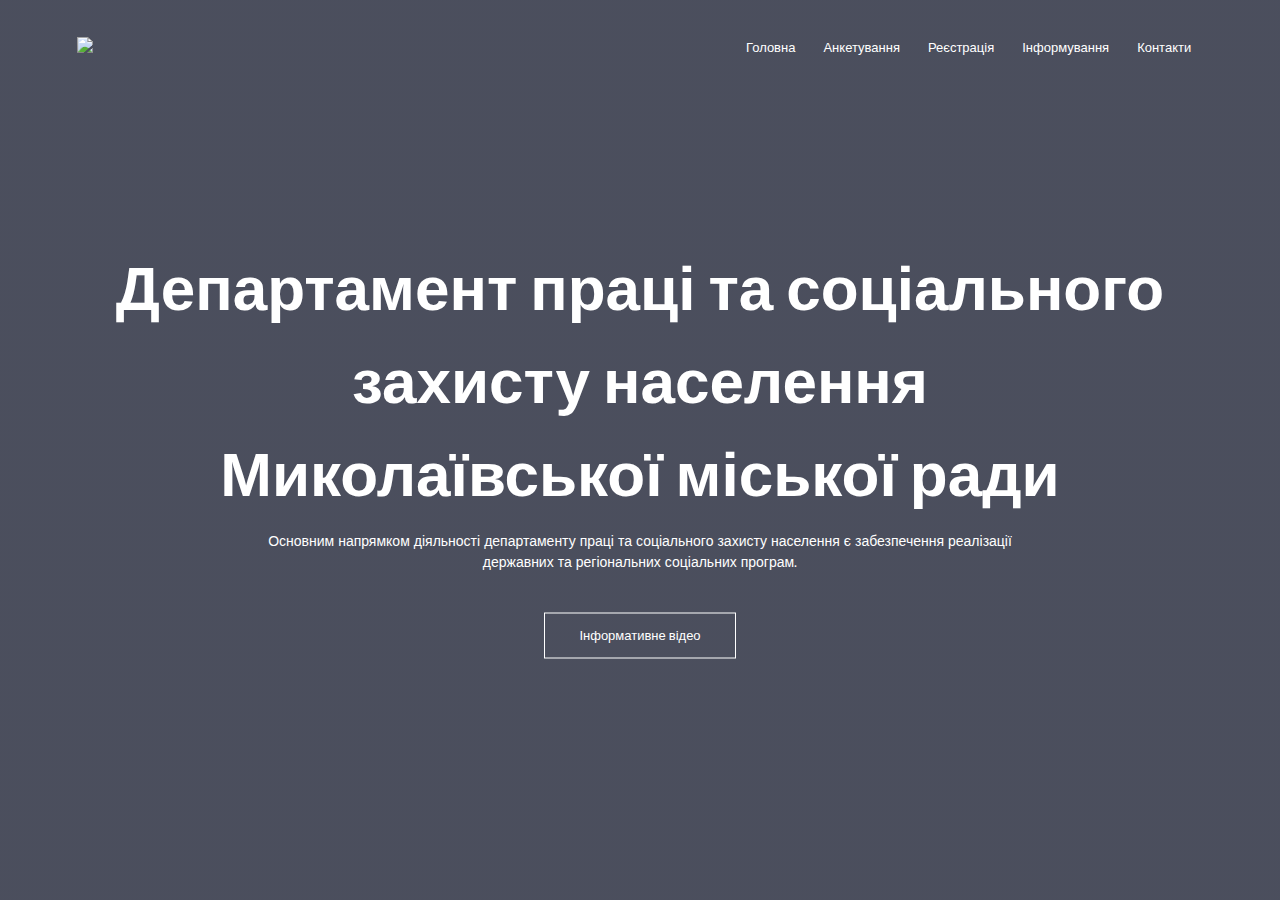
==== index.html @ 979b16bf "Add files via upload" ====
<!DOCTYPE html>
<html lang="en">
<head>
    <meta charset="UTF-8">
    <meta http-equiv="X-UA-Compatible" content="IE=edge">
    <meta name="viewport" content="width=device-width, initial-scale=1.0">
    <title>Департамент праці та соціального захисту населення Миколаївської міської ради</title>
    <link rel="stylesheet" href="style.css">
    <link rel="preconnect" href="https://fonts.googleapis.com">
<link href="https://fonts.googleapis.com/css2?family=Poppins:ital,wght@0,100;0,200;0,300;0,400;0,600;1,700&display=swap" rel="stylesheet">
<link rel="stylesheet" href="https://cdn.jsdelivr.net/npm/@fortawesome/fontawesome-free@6.2.1/css/fontawesome.min.css">
</head>
<body>
    <section class="header">
    <nav>
        <a href="index.html"><img src="img/Без_названия-removebg-preview.png"></a>
        <div class="nav-links" id="navLinks">
            <ul>
                <li><a href="index.html" >Головна</a></li>
                
                <li class="dropdown">
                  <a href="#">Анкетування</a>
                  <div class="dropdown-menu">
                    <a href="test.html">Анкетування щодо якості наданих соціальних послуг</a>
                    <a href="test2.php">Анкетування ВПО</a>
                    <a href="#">Анкетування пільги</a>    
                  </div>
                </li>
                <li class="dropdown">          
                <a href="">Реєстрація</a>
                <div class="dropdown-menu">
                  <a href="register.php">Реєстрація на зустріч</a>
                  <a href="poek.php">Реєстрація на пойок</a>  
                </div>
              </li>
              <li class="dropdown">          
                <a href="">Інформування</a>
                <div class="dropdown-menu">
                  <a href="pdf/Брошюра_Довідник OK.pdf">Довідник для ВПО</a>
                  <a href=""></a>  
                </div>
              </li>

                <li class="dropdown">
                  <a href="#">Контакти</a>
                  <div class="dropdown-menu">
                    <a href="contact.html">Департамент</a>
                    <a href="contact1.html">Усвік Центр</a>
                    <a href="contact2.html">Усвік Інугл</a>
                    <a href="contact3.html">Усвік Завод</a>
                    <a href="contact4.html">Усвік Кораб</a>
                    <a href="#">Елемент меню 3</a>
                  </div>
                </li>
              </ul>
              
    </nav>
    <div class="text-box">
        <h4>Департамент праці та соціального захисту населення<br>Миколаївської міської ради</h4>
        <p>Основним напрямком діяльності департаменту праці та соціального захисту населення є забезпечення реалізації<br> державних та регіональних соціальних програм.</p>
        <a href="video.html"class="hero-btn">Інформативне відео</a>
    </div>
    </section>
<!------Javascript for Toggle Menu------>
    <script>

        var navLinks= document.getElementById("navLinks")
        function showMenu(){
        navLinks.style.right="0";
        }
        function hideMenu(){
        navLinks.style.right="-200px";
        }
    </script>
</body>
</html>
---- style.css ----
*{
    margin: 0;
    padding: 0;
    font-family: 'Poppins', sans-serif;
}
.header{
    min-height: 100vh;
    width: 100%;
    background-image: linear-gradient(rgba(4,9,30,0.7),rgba(4,9,30,0.7)),url(img/sots-zah.jpg);
    background-position: center;
    background-size: cover;
    position: relative;
}
nav{
    display: flex;
    padding: 2% 6%;
    justify-content: space-between;
    align-items: center;
}
nav img{
    width: 150px;
}
.nav-links{
    flex: 1;
    text-align: right;

}
.nav-links ul li{
    list-style: none;
    display: inline-block;
    padding: 8px 12px;
    position: relative;
}
.nav-links ul li a{
    color: #fff;
    text-decoration: none;
    font-size: 13px;
}
.nav-links ul li::after{
    content: '';
    width: 0%;
    height: 2px;
    background-color: #f44336;
    display: block;
    margin: auto;
}
.nav-links ul li:hover::after{
    width: 100%;
}
.text-box{
    width: 90%;
    color: #fff;
    position: absolute;
    top: 50%;
    left: 50%;
    transform: translate(-50%,-50%);
    text-align: center;
}
.text-box h4{
    font-size: 62px;
}
.text-box p{
    margin: 10px 0 40px;
    font-size: 14px;
    color: #fff; 
}
.hero-btn{
    display: inline-block;
    text-decoration: none;
    color: #fff;
    border: 1px solid #fff;
    padding: 12px 34px;
    font-size: 13px;
    background: transparent;
    position: relative;
    cursor: pointer;
}
.hero-btn:hover{
    border: 1px solid #f44336;
    background: #f44336;
    transition: 1s;
}
nav .fa{
    display: none;
}
@media(max-width:700px){
    .text-box h1{
        font-size: 20px;
    }
    .nav-links ul li{
        display: block;
    }
    .nav-links{
        position: absolute;
        background-color: #f44336;
        height: 100vh;
        width: 200px;
        top: 0;
        right: -200px;
        text-align: left;
        z-index: 2;
        transition: 1s;


    }
    nav .fa{
        display: block;
        color: #fff;
        margin: 10px;
        font-size: 22px;
        cursor: pointer;
    }
    .nav-links ul{
        padding: 30px;
    }
}
/* Стили для заголовка */
h1 {
  font-size: 32px;
  font-weight: bold;
  text-align: center;
  margin-top: 40px;
}

/* Стили для всей формы */
form {
  max-width: 600px;
  margin: 0 auto;
  padding: 20px;
  border: 1px solid #ddd;
  border-radius: 5px;
}

/* Стили для полей ввода */
input[type="text"],
input[type="email"],
input[type="tel"],
textarea {
  width: 100%;
  padding: 10px;
  margin-bottom: 20px;
  border: 1px solid #ddd;
  border-radius: 5px;
  font-size: 16px;
  font-family: 'Poppins', sans-serif;
}

/* Стили для кнопки отправки */
button[type="submit"] {
  background-color: #0066cc;
  color: #fff;
  border: none;
  border-radius: 5px;
  padding: 10px 20px;
  font-size: 16px;
  cursor: pointer;
  transition: background-color 0.2s ease;
}

button[type="submit"]:hover {
  background-color: #0052a3;
}

/* Стили для заголовков вопросов */
h2 {
  font-size: 20px;
  font-weight: bold;
  margin-top: 30px;
}

/* Стили для ответов на вопросы */
input[type="radio"] {
  margin-right: 10px;
}

label {
  font-size: 16px;
  margin-bottom: 10px;
  display: block;
  cursor: pointer;
}

/* Стили для поля ввода "Інше" */
#question1j_input {
  display: none;
  margin-top: 10px;
}

/* Стили для активации поля ввода "Інше" */
#question1j:checked ~ #question1j_input {
  display: block;
}

body {
    font-family: 'Poppins', sans-serif;
    display: flex;
    justify-content: center;
    align-items: center;
    min-height: 100vh;
}

.wrapper {
    width: 370px;
}

.wrapper .title {
    background: #007bff;
    color: white;
    line-height: 2.5;
    border-radius: 5px 5px 0 0;
    text-align: center;
    font-size: 20px;
}

.wrapper .box {
    border: 1px solid #efefef;
    padding: 10px 15px;
    min-height: 400px;
    max-height: 400px;
}

.wrapper .box .item {
    display: flex;
    float: left;
    margin: 10px 0;
}

.wrapper .box .item .icon {
    background: #007bff;
    color: white;
    width: 40px;
    height: 40px;
    text-align: center;
    line-height: 40px;
    border-radius: 50%;
}

.wrapper .box .item .msg {
    background: #007bff;
    color: white;
    border-radius: 10px;
    width: 150px;
    margin-left: 10px;
}

.wrapper .box .item .msg p {
    padding: 10px;
}

.wrapper .box .item.right {
    float: right;
}

.wrapper .box .item.right .msg {
    background: #efefef;
    color: #333;
}

.wrapper .typing-area {
    width: 100%;
    background: #efefef;
    height: 50px;
    display: flex;
    justify-content: center;
    align-items: center;
    padding: 10px;
}

.wrapper .typing-area .input-field {
    width: 100%;
    position: relative;
}

.wrapper .typing-area .input-field input {
    width: 100%;
    padding: 10px;
    border: 1px solid transparent;
    border-radius: 3px;
    outline: none;
    padding-right: 70px;
    font-family: 'Poppins', sans-serif;
    transition: 0.3s all ease;
}

.wrapper .typing-area .input-field input:focus {
    border-color: #007bff;
}

.wrapper .typing-area .input-field button {
    position: absolute;
    top: 50%;
    right: 10px;
    transform: translateY(-50%);
    background: transparent;
    border: 1px solid #007bff;
    padding: 5px 10px;
    border-radius: 3px;
    color: #007bff;
    outline: none;
    cursor: pointer;
    opacity: 0;
    pointer-events: none;
    transition: 0.3s all ease;
}

.wrapper .typing-area .input-field button:hover {
    background: #007bff;
    color: white;
}

.wrapper .typing-area .input-field input:valid ~ button {
    opacity: 1;
    pointer-events: auto;
}
/* Общий блок контактов */
.contact-container {
    display: flex;
    flex-wrap: wrap;
    justify-content: space-between;
    align-items: center;
    margin: 30px auto;
    max-width: 800px;
  }
  
  /* Стили для блока с картой */
  .map-container {
    flex-basis: 100%;
    height: 400px;
  }
  
  /* Стили для блока с формой обратной связи */
  .form-container {
    flex-basis: calc(50% - 15px);
    padding: 30px;
    border-radius: 5px;
    box-shadow: 0 0 5px rgba(0, 0, 0, 0.3);
    background-color: #f7f7f7;
    margin-bottom: 30px;
  }
  
  .form-container h2 {
    font-size: 24px;
    margin-bottom: 20px;
  }
  
  .form-container input[type="text"],
  .form-container input[type="email"],
  .form-container textarea {
    display: block;
    width: 100%;
    padding: 10px;
    margin-bottom: 15px;
    border: none;
    border-radius: 5px;
    box-shadow: inset 0 0 5px rgba(0, 0, 0, 0.1);
    font-size: 16px;
  }
  
  .form-container textarea {
    height: 150px;
  }
  
  .form-container input[type="submit"] {
    display: block;
    width: 100%;
    padding: 10px;
    background-color: #007bff;
    color: #fff;
    border: none;
    border-radius: 5px;
    font-size: 18px;
    cursor: pointer;
    transition: background-color 0.3s ease-in-out;
  }
  
  .form-container input[type="submit"]:hover {
    background-color: #0062cc;
  }
  
  /* Стили для блока с информацией */
  .info-container {
    flex-basis: calc(50% - 15px);
    padding: 30px;
    border-radius: 5px;
    box-shadow: 0 0 5px rgba(0, 0, 0, 0.3);
    background-color: #f7f7f7;
    margin-bottom: 30px;
  }
  
  .info-container h2 {
    font-size: 24px;
    margin-bottom: 20px;
  }
  
  .info-container p {
    font-size: 16px;
    margin-bottom: 15px;
  }
  
  .info-container a {
    display: inline-block;
    padding: 10px;
    background-color: #007bff;
    color: #fff;
    text-decoration: none;
    border-radius: 5px;
    font-size: 18px;
    margin-right: 15px;
    transition: background-color 0.3s ease-in-out;
  }
  
  .info-container a:hover {
    background-color: #0062cc;
  }
  .social-links {
    display: flex;
    justify-content: center;
    margin-top: 20px;
  }
  
  .social-links a {
    margin: 0 10px;
    color: #555;
    font-size: 24px;
  }
  
  .social-links a:hover {
    color: #0077b5;
  }
  .dropdown-menu {
    display: none;
    position: absolute;
    z-index: 1;
  }
  
  .dropdown:hover .dropdown-menu {
    display: block;
  }
  .dropdown-menu {
    background-color: red;
  }
  .dropdown-menu {
    background-color: red;
    z-index: 999;
    padding: 10px;
  }
  .dropdown-menu a {
    display: block;
    margin-bottom: 10px;
    font-size: 18px;
  }
  body {
    font-family: 'Poppins', sans-serif;
    background-color: #f8f8f8;
  }
  
  .contact-container {
    max-width: 800px;
    margin: 0 auto;
    padding: 30px;
    background-color: #ffffff;
    box-shadow: 0 2px 6px rgba(0,0,0,0.1);
  }
  
  .contact-info {
    display: flex;
    flex-wrap: wrap;
    justify-content: space-between;
    margin-top: 30px;
  }
  
  .contact-item {
    display: flex;
    align-items: center;
    margin-bottom: 20px;
  }
  
  .contact-icon {
    font-size: 24px;
    margin-right: 10px;
  }
  
  .map-container {
    margin-top: 30px;
    position: relative;
    padding-bottom: 56.25%;
    height: 0;
    overflow: hidden;
  }
  
  .map-container iframe {
    position: absolute;
    top: 0;
    left: 0;
    width: 100%;
    height: 100%;
  }
 form {
        max-width: 600px;
        margin: auto;
      }

      label {
        display: block;
        margin-bottom: 10px;
      }

      input[type="text"],
      input[type="tel"] {
        padding: 5px;
        border-radius: 5px;
        border: none;
        border: 1px solid #ccc;
        width: 100%;
        max-width: 400px;
      }

      table {
        width: 100%;
        border-collapse: collapse;
        margin-bottom: 20px;
      }

      th,
      td {
        border: 1px solid #ccc;
        padding: 10px;
        text-align: center;
      }

      th {
        background-color: #eee;
        font-weight: bold;
      }

      input[type="radio"] {
        margin: 0 5px;
      }

      input[type="submit"] {
        background-color: #007bff;
        color: #fff;
        border: none;
        padding: 10px 20px;
        border-radius: 5px;
        cursor: pointer;
        transition: background-color 0.3s;
      }

      input[type="submit"]:hover {
        background-color: #0062cc;
      }

      body {
        font-family: Arial, sans-serif;
        margin: 0;
        padding: 0;
      }
      .form-container {
        display: flex;
        flex-direction: column;
        align-items: center;
        margin-top: 20px;
      }
      .form-title {
        font-size: 24px;
        font-weight: bold;
        margin-bottom: 20px;
      }
      .form-wrapper {
        width: 100%;
        max-width: 600px;
        padding: 20px;
        border: 1px solid #ccc;
        border-radius: 5px;
      }
      table {
        border-collapse: collapse;
        width: 100%;
      }
      th, td {
        padding: 10px;
        text-align: left;
      }
      th {
        font-weight: bold;
      }
      tr:nth-child(even) {
        background-color: #f2f2f2;
      }
      input[type="radio"] {
        margin-right: 10px;
      }
      input[type="submit"] {
        background-color: #4CAF50;
        color: #fff;
        padding: 10px 20px;
        border: none;
        border-radius: 5px;
        cursor: pointer;
        margin-top: 20px;
        font-size: 16px;
      }
      input[type="submit"]:hover {
        background-color: #3e8e41;
      }
      /* усвік Центр*/
      body {
        font-family: 'Poppins', sans-serif;
        background-color: #f2f2f2;
        margin: 0;
        padding: 0;
      }
      
      .contact {
        display: flex;
        flex-direction: column;
        align-items: center;
        justify-content: center;
        height: 100vh;
        background-color: #ffffff;
        border-radius: 5px;
        padding: 20px;
        box-shadow: 0 2px 4px rgba(0, 0, 0, 0.1);
      }
      
      .contact-details {
        text-align: center;
        margin-top: 20px;
      }
      
      .contact-details h2 {
        font-size: 24px;
        margin-bottom: 10px;
      }
      
      .contact-details p {
        margin: 0;
        margin-bottom: 5px;
      }
      /* усвік Інгул*/
      body {
        font-family: 'Poppins', sans-serif;
        background-color: #f2f2f2;
        margin: 0;
        padding: 0;
      }
      
      .contact {
        display: flex;
        flex-direction: column;
        align-items: center;
        justify-content: center;
        height: 100vh;
        background-color: #ffffff;
        border-radius: 5px;
        padding: 20px;
        box-shadow: 0 2px 4px rgba(0, 0, 0, 0.1);
      }
      
      .contact-details {
        text-align: center;
        margin-top: 20px;
      }
      
      .contact-details h2 {
        font-size: 24px;
        margin-bottom: 10px;
      }
      
      .contact-details p {
        margin: 0;
        margin-bottom: 5px;
      }
      /* усвік Завод*/
      body {
        font-family: 'Poppins', sans-serif;
        background-color: #f2f2f2;
        margin: 0;
        padding: 0;
      }
      
      .contact {
        display: flex;
        flex-direction: column;
        align-items: center;
        justify-content: center;
        height: 100vh;
        background-color: #ffffff;
        border-radius: 5px;
        padding: 20px;
        box-shadow: 0 2px 4px rgba(0, 0, 0, 0.1);
      }
      
      .contact-details {
        text-align: center;
        margin-top: 20px;
      }
      
      .contact-details h2 {
        font-size: 24px;
        margin-bottom: 10px;
      }
      
      .contact-details p {
        margin: 0;
        margin-bottom: 5px;
      }
      /* усвік Кораб*/
      body {
        font-family: 'Poppins', sans-serif;
        background-color: #f2f2f2;
        margin: 0;
        padding: 0;
      }
      
      .contact {
        display: flex;
        flex-direction: column;
        align-items: center;
        justify-content: center;
        height: 100vh;
        background-color: #ffffff;
        border-radius: 5px;
        padding: 20px;
        box-shadow: 0 2px 4px rgba(0, 0, 0, 0.1);
      }
      
      .contact-details {
        text-align: center;
        margin-top: 20px;
      }
      
      .contact-details h2 {
        font-size: 24px;
        margin-bottom: 10px;
      }
      
      .contact-details p {
        margin: 0;
        margin-bottom: 5px;
      }
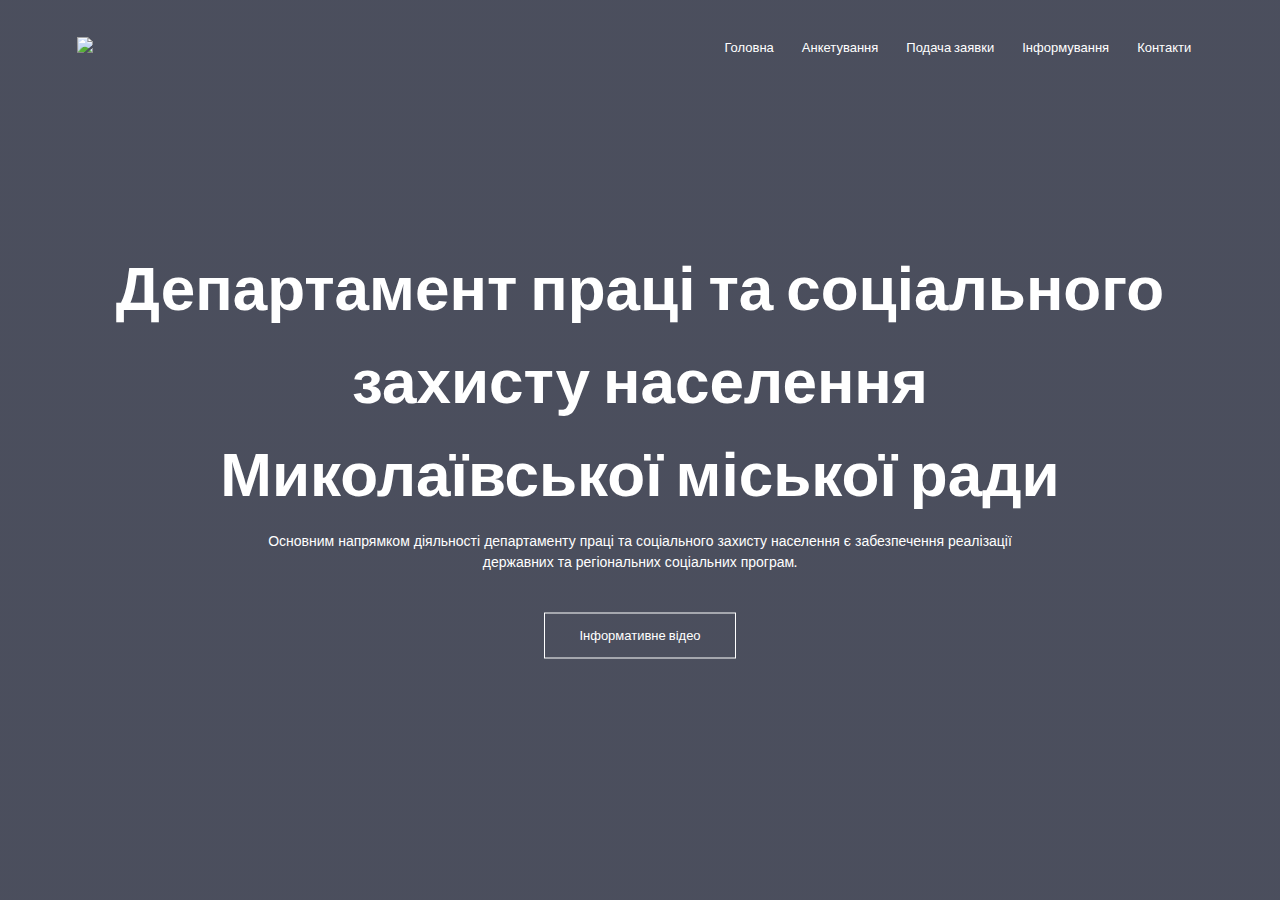
==== commit a371f033: "Add files via upload" ====
--- a/index.html
+++ b/index.html
@@ -4,7 +4,7 @@
     <meta charset="UTF-8">
     <meta http-equiv="X-UA-Compatible" content="IE=edge">
     <meta name="viewport" content="width=device-width, initial-scale=1.0">
-    <title>Департамент праці та соціального захисту населення Миколаївської міської ради</title>
+    <title>Департамент праці та соціального захисту населення Миколаївської територіальної громади</title>
     <link rel="stylesheet" href="style.css">
     <link rel="preconnect" href="https://fonts.googleapis.com">
 <link href="https://fonts.googleapis.com/css2?family=Poppins:ital,wght@0,100;0,200;0,300;0,400;0,600;1,700&display=swap" rel="stylesheet">
@@ -21,26 +21,23 @@
                 <li class="dropdown">
                   <a href="#">Анкетування</a>
                   <div class="dropdown-menu">
-                    <a href="test.html">Анкетування щодо якості наданих соціальних послуг</a>
+                    <a href="test.php">Анкетування щодо якості наданих соціальних послуг</a>
                     <a href="test2.php">Анкетування ВПО</a>
                     <a href="#">Анкетування пільги</a>    
                   </div>
                 </li>
                 <li class="dropdown">          
-                <a href="">Реєстрація</a>
+                <a href="">Подача заявки</a>
                 <div class="dropdown-menu">
                   <a href="register.php">Реєстрація на зустріч</a>
-                  <a href="poek.php">Реєстрація на пойок</a>  
+                  <a href="poek.php">Реєстрація на гуманітарну допомогу</a>  
                 </div>
               </li>
               <li class="dropdown">          
-                <a href="">Інформування</a>
+                <a href="news.html">Інформування</a>
                 <div class="dropdown-menu">
-                  <a href="pdf/Брошюра_Довідник OK.pdf">Довідник для ВПО</a>
-                  <a href=""></a>  
                 </div>
               </li>
-
                 <li class="dropdown">
                   <a href="#">Контакти</a>
                   <div class="dropdown-menu">
@@ -49,7 +46,6 @@
                     <a href="contact2.html">Усвік Інугл</a>
                     <a href="contact3.html">Усвік Завод</a>
                     <a href="contact4.html">Усвік Кораб</a>
-                    <a href="#">Елемент меню 3</a>
                   </div>
                 </li>
               </ul>
--- a/style.css
+++ b/style.css
@@ -740,4 +740,6 @@
         margin: 0;
         margin-bottom: 5px;
       }
-  
+ 
+
+
